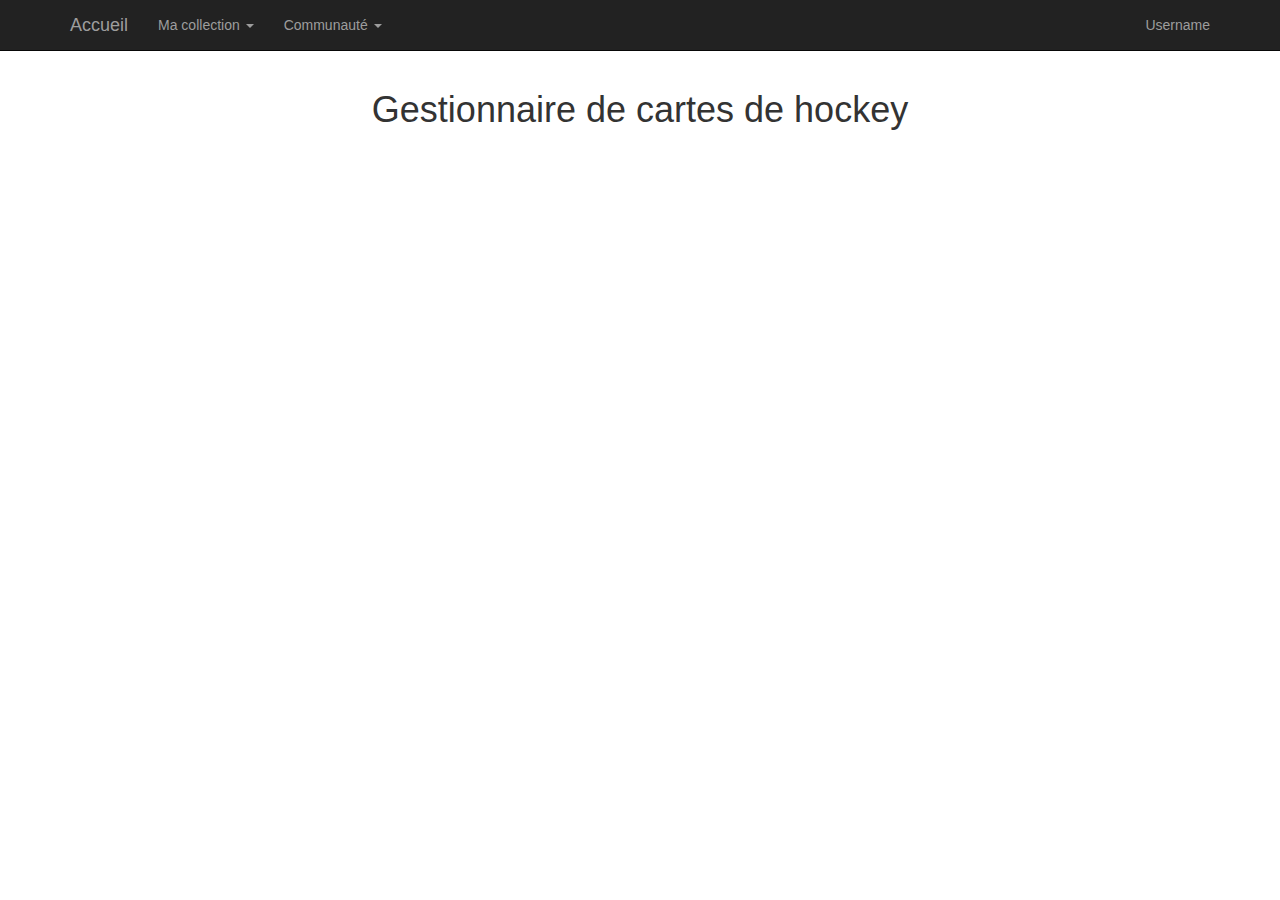
==== index.html @ d7630746 "initial commit" ====
<!DOCTYPE html>
<html lang="en">

<head>

    <meta charset="utf-8">
    <meta http-equiv="X-UA-Compatible" content="IE=edge">
    <meta name="viewport" content="width=device-width, initial-scale=1">
    <meta name="description" content="">
    <meta name="author" content="Équipe 9">

    <title>Gestionnaire de cartes de hockey</title>

    <!-- Bootstrap Core CSS -->
    <link href="css/bootstrap.min.css" rel="stylesheet">

    <!-- Custom CSS -->
    <style>
    body {
        padding-top: 70px;
        /* Required padding for .navbar-fixed-top. Remove if using .navbar-static-top. Change if height of navigation changes. */
    }
    </style>

    <!-- HTML5 Shim and Respond.js IE8 support of HTML5 elements and media queries -->
    <!-- WARNING: Respond.js doesn't work if you view the page via file:// -->
    <!--[if lt IE 9]>
        <script src="https://oss.maxcdn.com/libs/html5shiv/3.7.0/html5shiv.js"></script>
        <script src="https://oss.maxcdn.com/libs/respond.js/1.4.2/respond.min.js"></script>
    <![endif]-->

</head>

<body>

    <!-- Navigation -->
    <nav class="navbar navbar-inverse navbar-fixed-top" role="navigation">

    </nav>
    
    <!-- Page Content -->
    <div class="container">

        <div class="row">
            <div class="col-lg-12 text-center">
                <h1>Gestionnaire de cartes de hockey</h1>
            </div>
        </div>
        <!-- /.row -->

    </div>
    <!-- /.container -->

    <!-- jQuery Version 1.11.1 -->
    <script src="js/jquery.js"></script>

    <!-- Bootstrap Core JavaScript -->
    <script src="js/bootstrap.min.js"></script>
    
    <script src="js/app.js"></script>

</body>

</html>
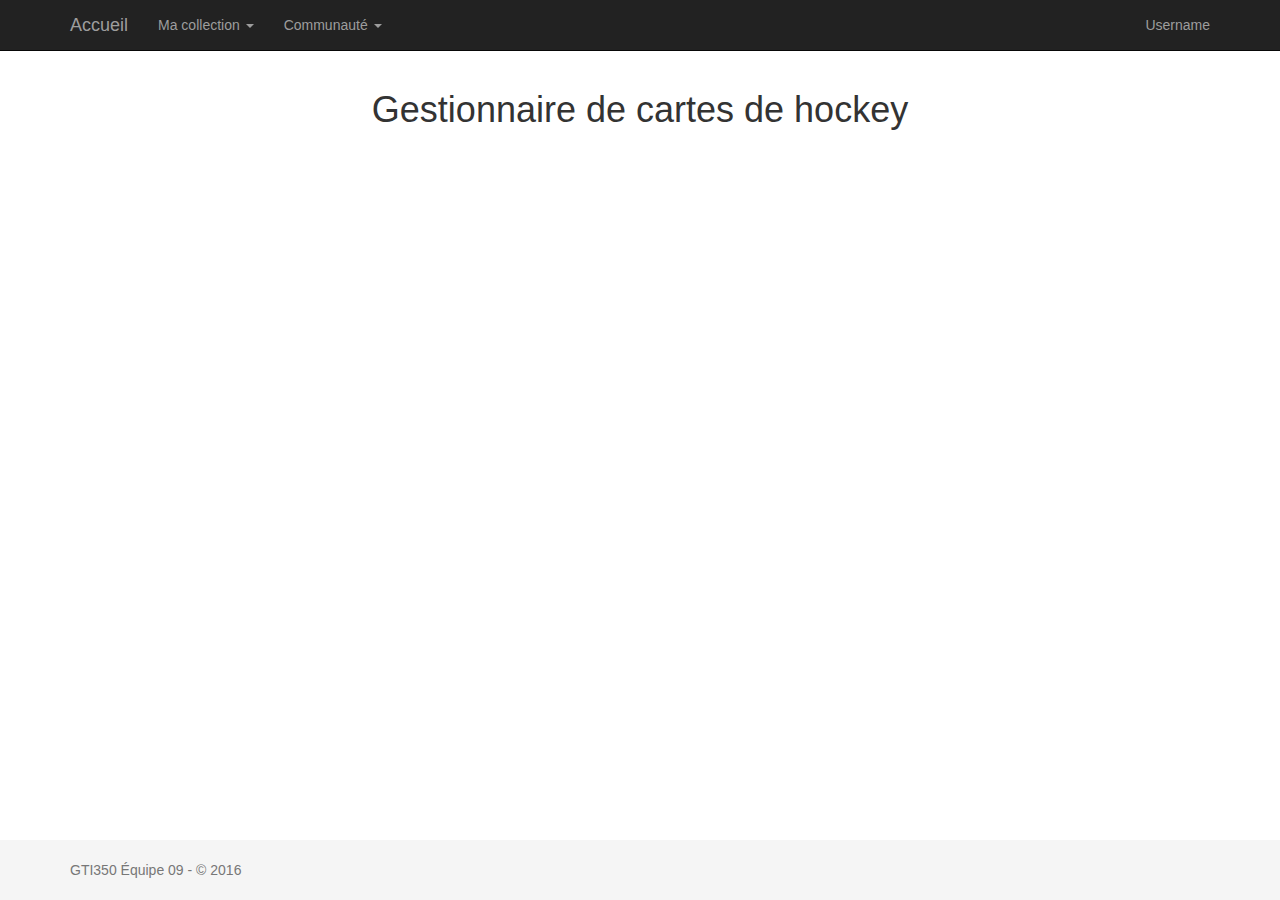
==== commit 629d1051: "Modifs à la page d'ajout" ====
--- a/index.html
+++ b/index.html
@@ -13,13 +13,14 @@
 
     <!-- Bootstrap Core CSS -->
     <link href="css/bootstrap.min.css" rel="stylesheet">
+    <link href="css/app.css" rel="stylesheet">
 
     <!-- Custom CSS -->
     <style>
-    body {
-        padding-top: 70px;
-        /* Required padding for .navbar-fixed-top. Remove if using .navbar-static-top. Change if height of navigation changes. */
-    }
+        body {
+            padding-top: 70px;
+            /* Required padding for .navbar-fixed-top. Remove if using .navbar-static-top. Change if height of navigation changes. */
+        }
     </style>
 
     <!-- HTML5 Shim and Respond.js IE8 support of HTML5 elements and media queries -->
@@ -33,11 +34,8 @@
 
 <body>
 
-    <!-- Navigation -->
-    <nav class="navbar navbar-inverse navbar-fixed-top" role="navigation">
+    <!-- Navigation (insérée par JS) -->
 
-    </nav>
-    
     <!-- Page Content -->
     <div class="container">
 
@@ -56,9 +54,9 @@
 
     <!-- Bootstrap Core JavaScript -->
     <script src="js/bootstrap.min.js"></script>
-    
+
     <script src="js/app.js"></script>
 
 </body>
 
-</html>
+</html>--- a/css/app.css
+++ b/css/app.css
@@ -0,0 +1,15 @@
+.panel-heading .accordion-toggle h4:after {
+    /* symbol for "opening" panels */
+    font-family: 'Glyphicons Halflings';  
+    content: "\e114";    
+    float: right;        
+    color: grey;        
+    overflow: no-display;
+}
+.panel-heading .accordion-toggle.collapsed h4:after {
+    /* symbol for "collapsed" panels */
+    content: "\e080";    
+}
+a.accordion-toggle{
+    text-decoration: none;
+}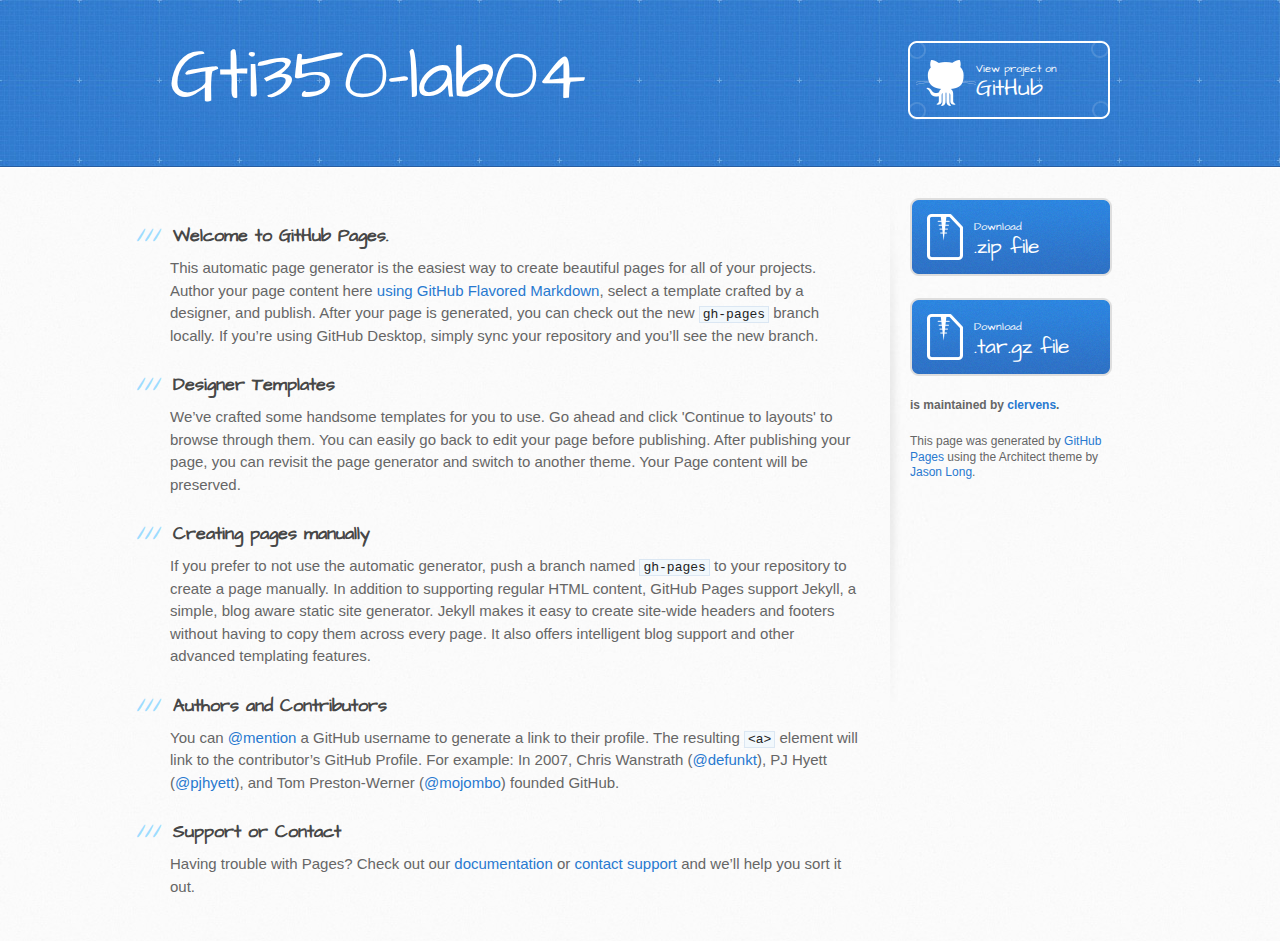
==== commit 4be0364b: "Create gh-pages branch via GitHub" ====
--- a/index.html
+++ b/index.html
@@ -1,62 +1,76 @@
 <!DOCTYPE html>
-<html lang="en">
+<html>
+  <head>
+    <meta charset='utf-8'>
+    <meta http-equiv="X-UA-Compatible" content="chrome=1">
+    <meta name="viewport" content="width=device-width, initial-scale=1, maximum-scale=1">
+    <link href='https://fonts.googleapis.com/css?family=Architects+Daughter' rel='stylesheet' type='text/css'>
+    <link rel="stylesheet" type="text/css" href="stylesheets/stylesheet.css" media="screen">
+    <link rel="stylesheet" type="text/css" href="stylesheets/github-light.css" media="screen">
+    <link rel="stylesheet" type="text/css" href="stylesheets/print.css" media="print">
 
-<head>
-
-    <meta charset="utf-8">
-    <meta http-equiv="X-UA-Compatible" content="IE=edge">
-    <meta name="viewport" content="width=device-width, initial-scale=1">
-    <meta name="description" content="">
-    <meta name="author" content="Équipe 9">
-
-    <title>Gestionnaire de cartes de hockey</title>
-
-    <!-- Bootstrap Core CSS -->
-    <link href="css/bootstrap.min.css" rel="stylesheet">
-    <link href="css/app.css" rel="stylesheet">
-
-    <!-- Custom CSS -->
-    <style>
-        body {
-            padding-top: 70px;
-            /* Required padding for .navbar-fixed-top. Remove if using .navbar-static-top. Change if height of navigation changes. */
-        }
-    </style>
-
-    <!-- HTML5 Shim and Respond.js IE8 support of HTML5 elements and media queries -->
-    <!-- WARNING: Respond.js doesn't work if you view the page via file:// -->
     <!--[if lt IE 9]>
-        <script src="https://oss.maxcdn.com/libs/html5shiv/3.7.0/html5shiv.js"></script>
-        <script src="https://oss.maxcdn.com/libs/respond.js/1.4.2/respond.min.js"></script>
+    <script src="//html5shiv.googlecode.com/svn/trunk/html5.js"></script>
     <![endif]-->
 
-</head>
+    <title>Gti350-lab04 by clervens</title>
+  </head>
 
-<body>
+  <body>
+    <header>
+      <div class="inner">
+        <h1>Gti350-lab04</h1>
+        <h2></h2>
+        <a href="https://github.com/clervens/GTI350-LAB04" class="button"><small>View project on</small> GitHub</a>
+      </div>
+    </header>
 
-    <!-- Navigation (insérée par JS) -->
+    <div id="content-wrapper">
+      <div class="inner clearfix">
+        <section id="main-content">
+          <h3>
+<a id="welcome-to-github-pages" class="anchor" href="#welcome-to-github-pages" aria-hidden="true"><span aria-hidden="true" class="octicon octicon-link"></span></a>Welcome to GitHub Pages.</h3>
 
-    <!-- Page Content -->
-    <div class="container">
+<p>This automatic page generator is the easiest way to create beautiful pages for all of your projects. Author your page content here <a href="https://guides.github.com/features/mastering-markdown/">using GitHub Flavored Markdown</a>, select a template crafted by a designer, and publish. After your page is generated, you can check out the new <code>gh-pages</code> branch locally. If you’re using GitHub Desktop, simply sync your repository and you’ll see the new branch.</p>
 
-        <div class="row">
-            <div class="col-lg-12 text-center">
-                <h1>Gestionnaire de cartes de hockey</h1>
-            </div>
-        </div>
-        <!-- /.row -->
+<h3>
+<a id="designer-templates" class="anchor" href="#designer-templates" aria-hidden="true"><span aria-hidden="true" class="octicon octicon-link"></span></a>Designer Templates</h3>
 
+<p>We’ve crafted some handsome templates for you to use. Go ahead and click 'Continue to layouts' to browse through them. You can easily go back to edit your page before publishing. After publishing your page, you can revisit the page generator and switch to another theme. Your Page content will be preserved.</p>
+
+<h3>
+<a id="creating-pages-manually" class="anchor" href="#creating-pages-manually" aria-hidden="true"><span aria-hidden="true" class="octicon octicon-link"></span></a>Creating pages manually</h3>
+
+<p>If you prefer to not use the automatic generator, push a branch named <code>gh-pages</code> to your repository to create a page manually. In addition to supporting regular HTML content, GitHub Pages support Jekyll, a simple, blog aware static site generator. Jekyll makes it easy to create site-wide headers and footers without having to copy them across every page. It also offers intelligent blog support and other advanced templating features.</p>
+
+<h3>
+<a id="authors-and-contributors" class="anchor" href="#authors-and-contributors" aria-hidden="true"><span aria-hidden="true" class="octicon octicon-link"></span></a>Authors and Contributors</h3>
+
+<p>You can <a href="https://help.github.com/articles/basic-writing-and-formatting-syntax/#mentioning-users-and-teams" class="user-mention">@mention</a> a GitHub username to generate a link to their profile. The resulting <code>&lt;a&gt;</code> element will link to the contributor’s GitHub Profile. For example: In 2007, Chris Wanstrath (<a href="https://github.com/defunkt" class="user-mention">@defunkt</a>), PJ Hyett (<a href="https://github.com/pjhyett" class="user-mention">@pjhyett</a>), and Tom Preston-Werner (<a href="https://github.com/mojombo" class="user-mention">@mojombo</a>) founded GitHub.</p>
+
+<h3>
+<a id="support-or-contact" class="anchor" href="#support-or-contact" aria-hidden="true"><span aria-hidden="true" class="octicon octicon-link"></span></a>Support or Contact</h3>
+
+<p>Having trouble with Pages? Check out our <a href="https://help.github.com/pages">documentation</a> or <a href="https://github.com/contact">contact support</a> and we’ll help you sort it out.</p>
+        </section>
+
+        <aside id="sidebar">
+          <a href="https://github.com/clervens/GTI350-LAB04/zipball/master" class="button">
+            <small>Download</small>
+            .zip file
+          </a>
+          <a href="https://github.com/clervens/GTI350-LAB04/tarball/master" class="button">
+            <small>Download</small>
+            .tar.gz file
+          </a>
+
+          <p class="repo-owner"><a href="https://github.com/clervens/GTI350-LAB04"></a> is maintained by <a href="https://github.com/clervens">clervens</a>.</p>
+
+          <p>This page was generated by <a href="https://pages.github.com">GitHub Pages</a> using the Architect theme by <a href="https://twitter.com/jasonlong">Jason Long</a>.</p>
+        </aside>
+      </div>
     </div>
-    <!-- /.container -->
 
-    <!-- jQuery Version 1.11.1 -->
-    <script src="js/jquery.js"></script>
-
-    <!-- Bootstrap Core JavaScript -->
-    <script src="js/bootstrap.min.js"></script>
-
-    <script src="js/app.js"></script>
-
-</body>
-
-</html>+  
+  </body>
+</html>
--- a/stylesheets/stylesheet.css
+++ b/stylesheets/stylesheet.css
@@ -0,0 +1,881 @@
+/*! normalize.css v3.0.2 | MIT License | git.io/normalize */
+
+/**
+ * 1. Set default font family to sans-serif.
+ * 2. Prevent iOS text size adjust after orientation change, without disabling
+ *    user zoom.
+ */
+
+html {
+  font-family: sans-serif; /* 1 */
+  -webkit-text-size-adjust: 100%; /* 2 */
+  -ms-text-size-adjust: 100%; /* 2 */
+}
+
+/**
+ * Remove default margin.
+ */
+
+body {
+  margin: 0;
+}
+
+/* HTML5 display definitions
+   ========================================================================== */
+
+/**
+ * Correct `block` display not defined for any HTML5 element in IE 8/9.
+ * Correct `block` display not defined for `details` or `summary` in IE 10/11
+ * and Firefox.
+ * Correct `block` display not defined for `main` in IE 11.
+ */
+
+article,
+aside,
+details,
+figcaption,
+figure,
+footer,
+header,
+hgroup,
+main,
+menu,
+nav,
+section,
+summary {
+  display: block;
+}
+
+/**
+ * 1. Correct `inline-block` display not defined in IE 8/9.
+ * 2. Normalize vertical alignment of `progress` in Chrome, Firefox, and Opera.
+ */
+
+audio,
+canvas,
+progress,
+video {
+  display: inline-block; /* 1 */
+  vertical-align: baseline; /* 2 */
+}
+
+/**
+ * Prevent modern browsers from displaying `audio` without controls.
+ * Remove excess height in iOS 5 devices.
+ */
+
+audio:not([controls]) {
+  display: none;
+  height: 0;
+}
+
+/**
+ * Address `[hidden]` styling not present in IE 8/9/10.
+ * Hide the `template` element in IE 8/9/11, Safari, and Firefox < 22.
+ */
+
+[hidden],
+template {
+  display: none;
+}
+
+/* Links
+   ========================================================================== */
+
+/**
+ * Remove the gray background color from active links in IE 10.
+ */
+
+a {
+  background-color: transparent;
+}
+
+/**
+ * Improve readability when focused and also mouse hovered in all browsers.
+ */
+
+a:active,
+a:hover {
+  outline: 0;
+}
+
+/* Text-level semantics
+   ========================================================================== */
+
+/**
+ * Address styling not present in IE 8/9/10/11, Safari, and Chrome.
+ */
+
+abbr[title] {
+  border-bottom: 1px dotted;
+}
+
+/**
+ * Address style set to `bolder` in Firefox 4+, Safari, and Chrome.
+ */
+
+b,
+strong {
+  font-weight: bold;
+}
+
+/**
+ * Address styling not present in Safari and Chrome.
+ */
+
+dfn {
+  font-style: italic;
+}
+
+/**
+ * Address variable `h1` font-size and margin within `section` and `article`
+ * contexts in Firefox 4+, Safari, and Chrome.
+ */
+
+h1 {
+  margin: 0.67em 0;
+  font-size: 2em;
+}
+
+/**
+ * Address styling not present in IE 8/9.
+ */
+
+mark {
+  color: #000;
+  background: #ff0;
+}
+
+/**
+ * Address inconsistent and variable font size in all browsers.
+ */
+
+small {
+  font-size: 80%;
+}
+
+/**
+ * Prevent `sub` and `sup` affecting `line-height` in all browsers.
+ */
+
+sub,
+sup {
+  position: relative;
+  font-size: 75%;
+  line-height: 0;
+  vertical-align: baseline;
+}
+
+sup {
+  top: -0.5em;
+}
+
+sub {
+  bottom: -0.25em;
+}
+
+/* Embedded content
+   ========================================================================== */
+
+/**
+ * Remove border when inside `a` element in IE 8/9/10.
+ */
+
+img {
+  border: 0;
+}
+
+/**
+ * Correct overflow not hidden in IE 9/10/11.
+ */
+
+svg:not(:root) {
+  overflow: hidden;
+}
+
+/* Grouping content
+   ========================================================================== */
+
+/**
+ * Address margin not present in IE 8/9 and Safari.
+ */
+
+figure {
+  margin: 1em 40px;
+}
+
+/**
+ * Address differences between Firefox and other browsers.
+ */
+
+hr {
+  height: 0;
+  -moz-box-sizing: content-box;
+  box-sizing: content-box;
+}
+
+/**
+ * Contain overflow in all browsers.
+ */
+
+pre {
+  overflow: auto;
+}
+
+/**
+ * Address odd `em`-unit font size rendering in all browsers.
+ */
+
+code,
+kbd,
+pre,
+samp {
+  font-family: monospace, monospace;
+  font-size: 1em;
+}
+
+/* Forms
+   ========================================================================== */
+
+/**
+ * Known limitation: by default, Chrome and Safari on OS X allow very limited
+ * styling of `select`, unless a `border` property is set.
+ */
+
+/**
+ * 1. Correct color not being inherited.
+ *    Known issue: affects color of disabled elements.
+ * 2. Correct font properties not being inherited.
+ * 3. Address margins set differently in Firefox 4+, Safari, and Chrome.
+ */
+
+button,
+input,
+optgroup,
+select,
+textarea {
+  margin: 0; /* 3 */
+  font: inherit; /* 2 */
+  color: inherit; /* 1 */
+}
+
+/**
+ * Address `overflow` set to `hidden` in IE 8/9/10/11.
+ */
+
+button {
+  overflow: visible;
+}
+
+/**
+ * Address inconsistent `text-transform` inheritance for `button` and `select`.
+ * All other form control elements do not inherit `text-transform` values.
+ * Correct `button` style inheritance in Firefox, IE 8/9/10/11, and Opera.
+ * Correct `select` style inheritance in Firefox.
+ */
+
+button,
+select {
+  text-transform: none;
+}
+
+/**
+ * 1. Avoid the WebKit bug in Android 4.0.* where (2) destroys native `audio`
+ *    and `video` controls.
+ * 2. Correct inability to style clickable `input` types in iOS.
+ * 3. Improve usability and consistency of cursor style between image-type
+ *    `input` and others.
+ */
+
+button,
+html input[type="button"], /* 1 */
+input[type="reset"],
+input[type="submit"] {
+  -webkit-appearance: button; /* 2 */
+  cursor: pointer; /* 3 */
+}
+
+/**
+ * Re-set default cursor for disabled elements.
+ */
+
+button[disabled],
+html input[disabled] {
+  cursor: default;
+}
+
+/**
+ * Remove inner padding and border in Firefox 4+.
+ */
+
+button::-moz-focus-inner,
+input::-moz-focus-inner {
+  padding: 0;
+  border: 0;
+}
+
+/**
+ * Address Firefox 4+ setting `line-height` on `input` using `!important` in
+ * the UA stylesheet.
+ */
+
+input {
+  line-height: normal;
+}
+
+/**
+ * It's recommended that you don't attempt to style these elements.
+ * Firefox's implementation doesn't respect box-sizing, padding, or width.
+ *
+ * 1. Address box sizing set to `content-box` in IE 8/9/10.
+ * 2. Remove excess padding in IE 8/9/10.
+ */
+
+input[type="checkbox"],
+input[type="radio"] {
+  box-sizing: border-box; /* 1 */
+  padding: 0; /* 2 */
+}
+
+/**
+ * Fix the cursor style for Chrome's increment/decrement buttons. For certain
+ * `font-size` values of the `input`, it causes the cursor style of the
+ * decrement button to change from `default` to `text`.
+ */
+
+input[type="number"]::-webkit-inner-spin-button,
+input[type="number"]::-webkit-outer-spin-button {
+  height: auto;
+}
+
+/**
+ * 1. Address `appearance` set to `searchfield` in Safari and Chrome.
+ * 2. Address `box-sizing` set to `border-box` in Safari and Chrome
+ *    (include `-moz` to future-proof).
+ */
+
+input[type="search"] {
+  -webkit-box-sizing: content-box; /* 2 */
+  -moz-box-sizing: content-box;
+  box-sizing: content-box;
+  -webkit-appearance: textfield; /* 1 */
+}
+
+/**
+ * Remove inner padding and search cancel button in Safari and Chrome on OS X.
+ * Safari (but not Chrome) clips the cancel button when the search input has
+ * padding (and `textfield` appearance).
+ */
+
+input[type="search"]::-webkit-search-cancel-button,
+input[type="search"]::-webkit-search-decoration {
+  -webkit-appearance: none;
+}
+
+/**
+ * Define consistent border, margin, and padding.
+ */
+
+fieldset {
+  padding: 0.35em 0.625em 0.75em;
+  margin: 0 2px;
+  border: 1px solid #c0c0c0;
+}
+
+/**
+ * 1. Correct `color` not being inherited in IE 8/9/10/11.
+ * 2. Remove padding so people aren't caught out if they zero out fieldsets.
+ */
+
+legend {
+  padding: 0; /* 2 */
+  border: 0; /* 1 */
+}
+
+/**
+ * Remove default vertical scrollbar in IE 8/9/10/11.
+ */
+
+textarea {
+  overflow: auto;
+}
+
+/**
+ * Don't inherit the `font-weight` (applied by a rule above).
+ * NOTE: the default cannot safely be changed in Chrome and Safari on OS X.
+ */
+
+optgroup {
+  font-weight: bold;
+}
+
+/* Tables
+   ========================================================================== */
+
+/**
+ * Remove most spacing between table cells.
+ */
+
+table {
+  border-spacing: 0;
+  border-collapse: collapse;
+}
+
+td,
+th {
+  padding: 0;
+}
+
+/* LAYOUT STYLES */
+body {
+  font-family: 'Helvetica Neue', Helvetica, Arial, serif;
+  font-size: 15px;
+  font-weight: 400;
+  line-height: 1.5;
+  color: #666;
+  background: #fafafa url(../images/body-bg.jpg) 0 0 repeat;
+}
+
+p {
+  margin-top: 0;
+}
+
+a {
+  color: #2879d0;
+}
+a:hover {
+  color: #2268b2;
+}
+
+header {
+  padding-top: 40px;
+  padding-bottom: 40px;
+  font-family: 'Architects Daughter', 'Helvetica Neue', Helvetica, Arial, serif;
+  background: #2e7bcf url(../images/header-bg.jpg) 0 0 repeat-x;
+  border-bottom: solid 1px #275da1;
+}
+
+header h1 {
+  width: 540px;
+  margin-top: 0;
+  margin-bottom: 0.2em;
+  font-size: 72px;
+  font-weight: normal;
+  line-height: 1;
+  color: #fff;
+  letter-spacing: -1px;
+}
+
+header h2 {
+  width: 540px;
+  margin-top: 0;
+  margin-bottom: 0;
+  font-size: 26px;
+  font-weight: normal;
+  line-height: 1.3;
+  color: #9ddcff;
+  letter-spacing: 0;
+}
+
+.inner {
+  position: relative;
+  width: 940px;
+  margin: 0 auto;
+}
+
+#content-wrapper {
+  padding-top: 30px;
+  border-top: solid 1px #fff;
+}
+
+#main-content {
+  float: left;
+  width: 690px;
+}
+
+#main-content img {
+  max-width: 100%;
+}
+
+aside#sidebar {
+  float: right;
+  width: 200px;
+  min-height: 504px;
+  padding-left: 20px;
+  font-size: 12px;
+  line-height: 1.3;
+  background: transparent url(../images/sidebar-bg.jpg) 0 0 no-repeat;
+}
+
+aside#sidebar p.repo-owner,
+aside#sidebar p.repo-owner a {
+  font-weight: bold;
+}
+
+#downloads {
+  margin-bottom: 40px;
+}
+
+a.button {
+  width: 134px;
+  height: 58px;
+  padding-top: 22px;
+  padding-left: 68px;
+  font-family: 'Architects Daughter', 'Helvetica Neue', Helvetica, Arial, serif;
+  font-size: 23px;
+  line-height: 1.2;
+  color: #fff;
+}
+a.button small {
+  display: block;
+  font-size: 11px;
+}
+header a.button {
+  position: absolute;
+  top: 0;
+  right: 0;
+  background: transparent url(../images/github-button.png) 0 0 no-repeat;
+}
+aside a.button {
+  display: block;
+  width: 138px;
+  padding-left: 64px;
+  margin-bottom: 20px;
+  font-size: 21px;
+  background: transparent url(../images/download-button.png) 0 0 no-repeat;
+}
+
+code, pre {
+  margin-bottom: 30px;
+  font-family: Monaco, "Bitstream Vera Sans Mono", "Lucida Console", Terminal, monospace;
+  font-size: 13px;
+  color: #222;
+}
+
+code {
+  padding: 0 3px;
+  background-color: #f2f8fc;
+  border: solid 1px #dbe7f3;
+}
+
+pre {
+  padding: 20px;
+  overflow: auto;
+  text-shadow: none;
+  background: #fff;
+  border: solid 1px #f2f2f2;
+}
+pre code {
+  padding: 0;
+  color: #2879d0;
+  background-color: #fff;
+  border: none;
+}
+
+ul, ol, dl {
+  margin-bottom: 20px;
+}
+
+
+/* COMMON STYLES */
+
+hr {
+  height: 0;
+  margin-top: 1em;
+  margin-bottom: 1em;
+  border: 0;
+  border-top: solid 1px #ddd;
+}
+
+table {
+  width: 100%;
+  border: 1px solid #ebebeb;
+}
+
+th {
+  font-weight: 500;
+}
+
+td {
+  font-weight: 300;
+  text-align: center;
+  border: 1px solid #ebebeb;
+}
+
+form {
+  padding: 20px;
+  background: #f2f2f2;
+
+}
+
+
+/* GENERAL ELEMENT TYPE STYLES */
+
+#main-content h1 {
+  margin-top: 0;
+  margin-bottom: 0;
+  font-family: 'Architects Daughter', 'Helvetica Neue', Helvetica, Arial, serif;
+  font-size: 2.8em;
+  font-weight: normal;
+  color: #474747;
+  text-indent: 6px;
+  letter-spacing: -1px;
+}
+
+#main-content h1:before {
+  padding-right: 0.3em;
+  margin-left: -0.9em;
+  color: #9ddcff;
+  content: "/";
+}
+
+#main-content h2 {
+  margin-bottom: 8px;
+  font-family: 'Architects Daughter', 'Helvetica Neue', Helvetica, Arial, serif;
+  font-size: 22px;
+  font-weight: bold;
+  color: #474747;
+  text-indent: 4px;
+}
+#main-content h2:before {
+  padding-right: 0.3em;
+  margin-left: -1.5em;
+  content: "//";
+  color: #9ddcff;
+}
+
+#main-content h3 {
+  margin-top: 24px;
+  margin-bottom: 8px;
+  font-family: 'Architects Daughter', 'Helvetica Neue', Helvetica, Arial, serif;
+  font-size: 18px;
+  font-weight: bold;
+  color: #474747;
+  text-indent: 3px;
+}
+
+#main-content h3:before {
+  padding-right: 0.3em;
+  margin-left: -2em;
+  content: "///";
+  color: #9ddcff;
+}
+
+#main-content h4 {
+  margin-bottom: 8px;
+  font-family: 'Architects Daughter', 'Helvetica Neue', Helvetica, Arial, serif;
+  font-size: 15px;
+  font-weight: bold;
+  color: #474747;
+  text-indent: 3px;
+}
+
+h4:before {
+  padding-right: 0.3em;
+  margin-left: -2.8em;
+  content: "////";
+  color: #9ddcff;
+}
+
+#main-content h5 {
+  margin-bottom: 8px;
+  font-family: 'Architects Daughter', 'Helvetica Neue', Helvetica, Arial, serif;
+  font-size: 14px;
+  color: #474747;
+  text-indent: 3px;
+}
+h5:before {
+  padding-right: 0.3em;
+  margin-left: -3.2em;
+  content: "/////";
+  color: #9ddcff;
+}
+
+#main-content h6 {
+  margin-bottom: 8px;
+  font-family: 'Architects Daughter', 'Helvetica Neue', Helvetica, Arial, serif;
+  font-size: .8em;
+  color: #474747;
+  text-indent: 3px;
+}
+h6:before {
+  padding-right: 0.3em;
+  margin-left: -3.7em;
+  content: "//////";
+  color: #9ddcff;
+}
+
+p {
+  margin-bottom: 20px;
+}
+
+a {
+  text-decoration: none;
+}
+
+p a {
+  font-weight: 400;
+}
+
+blockquote {
+  padding: 0 0 0 30px;
+  margin-bottom: 20px;
+  font-size: 1.6em;
+  border-left: 10px solid #e9e9e9;
+}
+
+ul {
+  list-style-position: inside;
+  list-style: disc;
+  padding-left: 20px;
+}
+
+ol {
+  list-style-position: inside;
+  list-style: decimal;
+  padding-left: 3px;
+}
+
+dl dd {
+  font-style: italic;
+  font-weight: 100;
+}
+
+footer {
+  padding-top: 20px;
+  padding-bottom: 30px;
+  margin-top: 40px;
+  font-size: 13px;
+  color: #aaa;
+  background: transparent url('../images/hr.png') 0 0 no-repeat;
+}
+
+footer a {
+  color: #666;
+}
+footer a:hover {
+  color: #444;
+}
+
+/* MISC */
+.clearfix:after {
+  display: block;
+  height: 0;
+  clear: both;
+  visibility: hidden;
+  content: '.';
+}
+
+.clearfix {display: inline-block;}
+* html .clearfix {height: 1%;}
+.clearfix {display: block;}
+
+/* #Media Queries
+================================================== */
+
+/* Smaller than standard 960 (devices and browsers) */
+@media only screen and (max-width: 959px) { }
+
+/* Tablet Portrait size to standard 960 (devices and browsers) */
+@media only screen and (min-width: 768px) and (max-width: 959px) {
+  .inner {
+    width: 740px;
+  }
+  header h1, header h2 {
+    width: 340px;
+  }
+  header h1 {
+    font-size: 60px;
+  }
+  header h2 {
+    font-size: 30px;
+  }
+  #main-content {
+    width: 490px;
+  }
+  #main-content h1:before,
+  #main-content h2:before,
+  #main-content h3:before,
+  #main-content h4:before,
+  #main-content h5:before,
+  #main-content h6:before {
+    padding-right: 0;
+    margin-left: 0;
+    content: none;
+  }
+}
+
+/* All Mobile Sizes (devices and browser) */
+@media only screen and (max-width: 767px) {
+  .inner {
+    width: 93%;
+  }
+  header {
+    padding: 20px 0;
+  }
+  header .inner {
+    position: relative;
+  }
+  header h1, header h2 {
+    width: 100%;
+  }
+  header h1 {
+    font-size: 48px;
+  }
+  header h2 {
+    font-size: 24px;
+  }
+  header a.button {
+    position: relative;
+    display: inline-block;
+    width: auto;
+    height: auto;
+    padding: 5px 10px;
+    margin-top: 15px;
+    font-size: 13px;
+    line-height: 1;
+    color: #2879d0;
+    text-align: center;
+    background-color: #9ddcff;
+    background-image: none;
+    border-radius: 5px;
+    -moz-border-radius: 5px;
+    -webkit-border-radius: 5px;
+  }
+  header a.button small {
+    display: inline;
+    font-size: 13px;
+  }
+  #main-content,
+  aside#sidebar {
+    float: none;
+    width: 100% ! important;
+  }
+  aside#sidebar {
+    min-height: 0;
+    padding: 20px 0;
+    margin-top: 20px;
+    background-image: none;
+    border-top: solid 1px #ddd;
+  }
+  aside#sidebar a.button {
+    display: none;
+  }
+  #main-content h1:before,
+  #main-content h2:before,
+  #main-content h3:before,
+  #main-content h4:before,
+  #main-content h5:before,
+  #main-content h6:before {
+    padding-right: 0;
+    margin-left: 0;
+    content: none;
+  }
+}
+
+/* Mobile Landscape Size to Tablet Portrait (devices and browsers) */
+@media only screen and (min-width: 480px) and (max-width: 767px) { }
+
+/* Mobile Portrait Size to Mobile Landscape Size (devices and browsers) */
+@media only screen and (max-width: 479px) { }
+
--- a/stylesheets/github-light.css
+++ b/stylesheets/github-light.css
@@ -0,0 +1,116 @@
+/*
+   Copyright 2014 GitHub Inc.
+
+   Licensed under the Apache License, Version 2.0 (the "License");
+   you may not use this file except in compliance with the License.
+   You may obtain a copy of the License at
+
+       http://www.apache.org/licenses/LICENSE-2.0
+
+   Unless required by applicable law or agreed to in writing, software
+   distributed under the License is distributed on an "AS IS" BASIS,
+   WITHOUT WARRANTIES OR CONDITIONS OF ANY KIND, either express or implied.
+   See the License for the specific language governing permissions and
+   limitations under the License.
+
+*/
+
+.pl-c /* comment */ {
+  color: #969896;
+}
+
+.pl-c1      /* constant, markup.raw, meta.diff.header, meta.module-reference, meta.property-name, support, support.constant, support.variable, variable.other.constant */,
+.pl-s .pl-v /* string variable */ {
+  color: #0086b3;
+}
+
+.pl-e  /* entity */,
+.pl-en /* entity.name */ {
+  color: #795da3;
+}
+
+.pl-s .pl-s1 /* string source */,
+.pl-smi      /* storage.modifier.import, storage.modifier.package, storage.type.java, variable.other, variable.parameter.function */ {
+  color: #333;
+}
+
+.pl-ent /* entity.name.tag */ {
+  color: #63a35c;
+}
+
+.pl-k /* keyword, storage, storage.type */ {
+  color: #a71d5d;
+}
+
+.pl-pds              /* punctuation.definition.string, string.regexp.character-class */,
+.pl-s                /* string */,
+.pl-s .pl-pse .pl-s1 /* string punctuation.section.embedded source */,
+.pl-sr               /* string.regexp */,
+.pl-sr .pl-cce       /* string.regexp constant.character.escape */,
+.pl-sr .pl-sra       /* string.regexp string.regexp.arbitrary-repitition */,
+.pl-sr .pl-sre       /* string.regexp source.ruby.embedded */ {
+  color: #183691;
+}
+
+.pl-v /* variable */ {
+  color: #ed6a43;
+}
+
+.pl-id /* invalid.deprecated */ {
+  color: #b52a1d;
+}
+
+.pl-ii /* invalid.illegal */ {
+  background-color: #b52a1d;
+  color: #f8f8f8;
+}
+
+.pl-sr .pl-cce /* string.regexp constant.character.escape */ {
+  color: #63a35c;
+  font-weight: bold;
+}
+
+.pl-ml /* markup.list */ {
+  color: #693a17;
+}
+
+.pl-mh        /* markup.heading */,
+.pl-mh .pl-en /* markup.heading entity.name */,
+.pl-ms        /* meta.separator */ {
+  color: #1d3e81;
+  font-weight: bold;
+}
+
+.pl-mq /* markup.quote */ {
+  color: #008080;
+}
+
+.pl-mi /* markup.italic */ {
+  color: #333;
+  font-style: italic;
+}
+
+.pl-mb /* markup.bold */ {
+  color: #333;
+  font-weight: bold;
+}
+
+.pl-md /* markup.deleted, meta.diff.header.from-file */ {
+  background-color: #ffecec;
+  color: #bd2c00;
+}
+
+.pl-mi1 /* markup.inserted, meta.diff.header.to-file */ {
+  background-color: #eaffea;
+  color: #55a532;
+}
+
+.pl-mdr /* meta.diff.range */ {
+  color: #795da3;
+  font-weight: bold;
+}
+
+.pl-mo /* meta.output */ {
+  color: #1d3e81;
+}
+
--- a/stylesheets/print.css
+++ b/stylesheets/print.css
@@ -0,0 +1,228 @@
+html, body, div, span, applet, object, iframe,
+h1, h2, h3, h4, h5, h6, p, blockquote, pre,
+a, abbr, acronym, address, big, cite, code,
+del, dfn, em, img, ins, kbd, q, s, samp,
+small, strike, strong, sub, sup, tt, var,
+b, u, i, center,
+dl, dt, dd, ol, ul, li,
+fieldset, form, label, legend,
+table, caption, tbody, tfoot, thead, tr, th, td,
+article, aside, canvas, details, embed,
+figure, figcaption, footer, header, hgroup,
+menu, nav, output, ruby, section, summary,
+time, mark, audio, video {
+  padding: 0;
+  margin: 0;
+  font: inherit;
+  font-size: 100%;
+  vertical-align: baseline;
+  border: 0;
+}
+/* HTML5 display-role reset for older browsers */
+article, aside, details, figcaption, figure,
+footer, header, hgroup, menu, nav, section {
+  display: block;
+}
+body {
+  line-height: 1;
+}
+ol, ul {
+  list-style: none;
+}
+blockquote, q {
+  quotes: none;
+}
+blockquote:before, blockquote:after,
+q:before, q:after {
+  content: '';
+  content: none;
+}
+table {
+  border-spacing: 0;
+  border-collapse: collapse;
+}
+body {
+  font-family: 'Helvetica Neue', Helvetica, Arial, serif;
+  font-size: 13px;
+  line-height: 1.5;
+  color: #000;
+}
+
+a {
+  font-weight: bold;
+  color: #d5000d;
+}
+
+header {
+  padding-top: 35px;
+  padding-bottom: 10px;
+}
+
+header h1 {
+  font-size: 48px;
+  font-weight: bold;
+  line-height: 1.2;
+  color: #303030;
+  letter-spacing: -1px;
+}
+
+header h2 {
+  font-size: 24px;
+  font-weight: normal;
+  line-height: 1.3;
+  color: #aaa;
+  letter-spacing: -1px;
+}
+#downloads {
+  display: none;
+}
+#main_content {
+  padding-top: 20px;
+}
+
+code, pre {
+  margin-bottom: 30px;
+  font-family: Monaco, "Bitstream Vera Sans Mono", "Lucida Console", Terminal;
+  font-size: 12px;
+  color: #222;
+}
+
+code {
+  padding: 0 3px;
+}
+
+pre {
+  padding: 20px;
+  overflow: auto;
+  border: solid 1px #ddd;
+}
+pre code {
+  padding: 0;
+}
+
+ul, ol, dl {
+  margin-bottom: 20px;
+}
+
+
+/* COMMON STYLES */
+
+table {
+  width: 100%;
+  border: 1px solid #ebebeb;
+}
+
+th {
+  font-weight: 500;
+}
+
+td {
+  font-weight: 300;
+  text-align: center;
+  border: 1px solid #ebebeb;
+}
+
+form {
+  padding: 20px;
+  background: #f2f2f2;
+
+}
+
+
+/* GENERAL ELEMENT TYPE STYLES */
+
+h1 {
+  font-size: 2.8em;
+}
+
+h2 {
+  margin-bottom: 8px;
+  font-size: 22px;
+  font-weight: bold;
+  color: #303030;
+}
+
+h3 {
+  margin-bottom: 8px;
+  font-size: 18px;
+  font-weight: bold;
+  color: #d5000d;
+}
+
+h4 {
+  font-size: 16px;
+  font-weight: bold;
+  color: #303030;
+}
+
+h5 {
+  font-size: 1em;
+  color: #303030;
+}
+
+h6 {
+  font-size: .8em;
+  color: #303030;
+}
+
+p {
+  margin-bottom: 20px;
+  font-weight: 300;
+}
+
+a {
+  text-decoration: none;
+}
+
+p a {
+  font-weight: 400;
+}
+
+blockquote {
+  padding: 0 0 0 30px;
+  margin-bottom: 20px;
+  font-size: 1.6em;
+  border-left: 10px solid #e9e9e9;
+}
+
+ul li {
+  padding-left: 20px;
+  list-style-position: inside;
+  list-style: disc;
+}
+
+ol li {
+  padding-left: 3px;
+  list-style-position: inside;
+  list-style: decimal;
+}
+
+dl dd {
+  font-style: italic;
+  font-weight: 100;
+}
+
+footer {
+  padding-top: 20px;
+  padding-bottom: 30px;
+  margin-top: 40px;
+  font-size: 13px;
+  color: #aaa;
+}
+
+footer a {
+  color: #666;
+}
+
+/* MISC */
+.clearfix:after {
+  display: block;
+  height: 0;
+  clear: both;
+  visibility: hidden;
+  content: '.';
+}
+
+.clearfix {display: inline-block;}
+* html .clearfix {height: 1%;}
+.clearfix {display: block;}
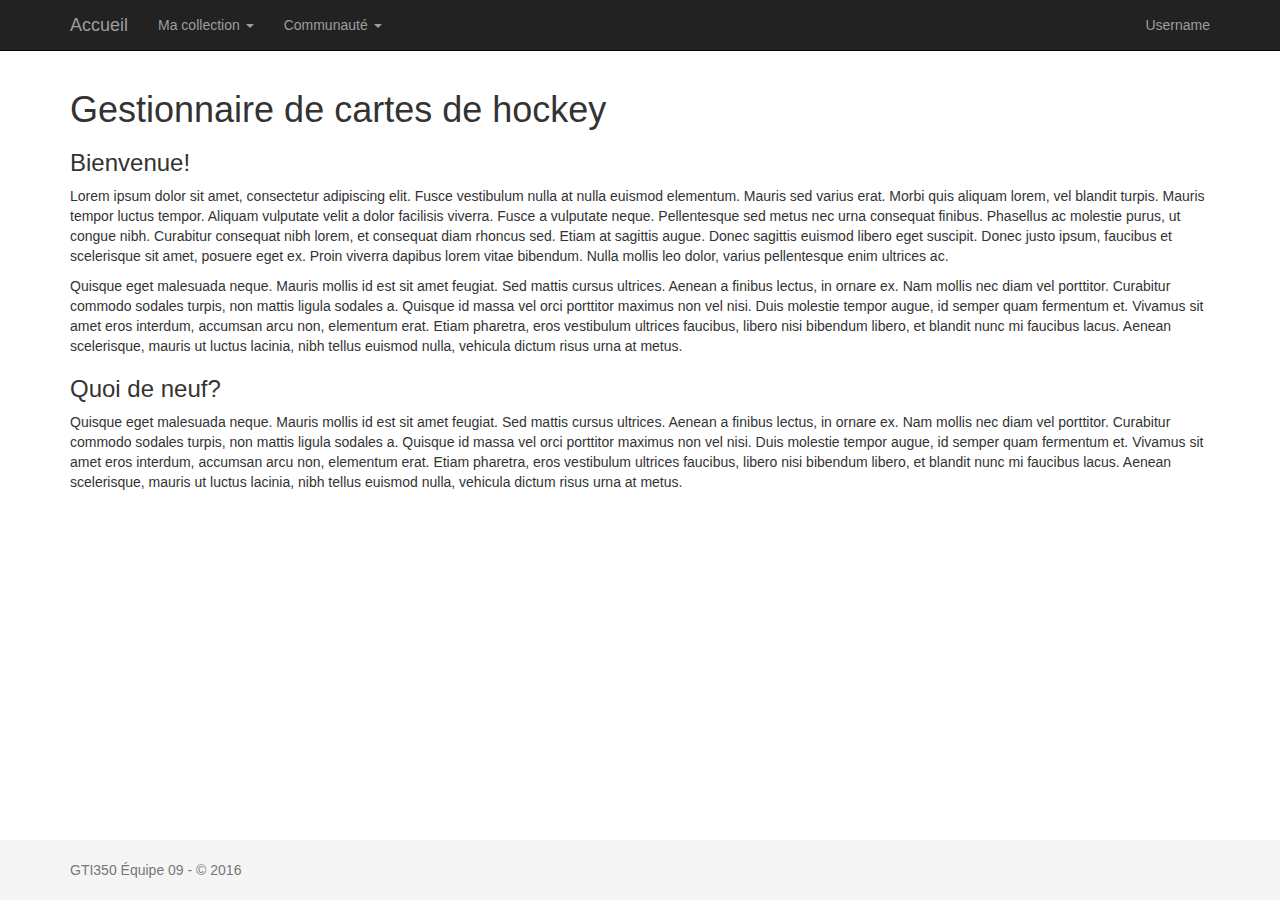
==== commit 465d70e9: "Ajout d'autocomplete et modal pour Image/Commentaires dans ajout-cartes" ====
--- a/index.html
+++ b/index.html
@@ -1,76 +1,72 @@
 <!DOCTYPE html>
-<html>
-  <head>
-    <meta charset='utf-8'>
-    <meta http-equiv="X-UA-Compatible" content="chrome=1">
-    <meta name="viewport" content="width=device-width, initial-scale=1, maximum-scale=1">
-    <link href='https://fonts.googleapis.com/css?family=Architects+Daughter' rel='stylesheet' type='text/css'>
-    <link rel="stylesheet" type="text/css" href="stylesheets/stylesheet.css" media="screen">
-    <link rel="stylesheet" type="text/css" href="stylesheets/github-light.css" media="screen">
-    <link rel="stylesheet" type="text/css" href="stylesheets/print.css" media="print">
+<html lang="en">
 
+<head>
+
+    <meta charset="utf-8">
+    <meta http-equiv="X-UA-Compatible" content="IE=edge">
+    <meta name="viewport" content="width=device-width, initial-scale=1">
+    <meta name="description" content="">
+    <meta name="author" content="Équipe 9">
+
+    <title>Gestionnaire de cartes de hockey</title>
+
+    <!-- Bootstrap Core CSS -->
+    <link href="css/bootstrap.min.css" rel="stylesheet">
+    <link href="css/app.css" rel="stylesheet">
+
+    <!-- Custom CSS -->
+    <style>
+        body {
+            padding-top: 70px;
+            /* Required padding for .navbar-fixed-top. Remove if using .navbar-static-top. Change if height of navigation changes. */
+        }
+    </style>
+
+    <!-- HTML5 Shim and Respond.js IE8 support of HTML5 elements and media queries -->
+    <!-- WARNING: Respond.js doesn't work if you view the page via file:// -->
     <!--[if lt IE 9]>
-    <script src="//html5shiv.googlecode.com/svn/trunk/html5.js"></script>
+        <script src="https://oss.maxcdn.com/libs/html5shiv/3.7.0/html5shiv.js"></script>
+        <script src="https://oss.maxcdn.com/libs/respond.js/1.4.2/respond.min.js"></script>
     <![endif]-->
 
-    <title>Gti350-lab04 by clervens</title>
-  </head>
+</head>
 
-  <body>
-    <header>
-      <div class="inner">
-        <h1>Gti350-lab04</h1>
-        <h2></h2>
-        <a href="https://github.com/clervens/GTI350-LAB04" class="button"><small>View project on</small> GitHub</a>
-      </div>
-    </header>
+<body>
 
-    <div id="content-wrapper">
-      <div class="inner clearfix">
-        <section id="main-content">
-          <h3>
-<a id="welcome-to-github-pages" class="anchor" href="#welcome-to-github-pages" aria-hidden="true"><span aria-hidden="true" class="octicon octicon-link"></span></a>Welcome to GitHub Pages.</h3>
+    <!-- Navigation (insérée par JS) -->
 
-<p>This automatic page generator is the easiest way to create beautiful pages for all of your projects. Author your page content here <a href="https://guides.github.com/features/mastering-markdown/">using GitHub Flavored Markdown</a>, select a template crafted by a designer, and publish. After your page is generated, you can check out the new <code>gh-pages</code> branch locally. If you’re using GitHub Desktop, simply sync your repository and you’ll see the new branch.</p>
+    <!-- Page Content -->
+    <div class="container">
 
-<h3>
-<a id="designer-templates" class="anchor" href="#designer-templates" aria-hidden="true"><span aria-hidden="true" class="octicon octicon-link"></span></a>Designer Templates</h3>
+        <div class="row">
+            <div class="col-md-12">
+                <h1>Gestionnaire de cartes de hockey</h1>
+                <h3>Bienvenue!</h3>
+                <p>
+                    Lorem ipsum dolor sit amet, consectetur adipiscing elit. Fusce vestibulum nulla at nulla euismod elementum. Mauris sed varius erat. Morbi quis      aliquam lorem, vel blandit turpis. Mauris tempor luctus tempor. Aliquam vulputate velit a dolor facilisis viverra. Fusce a vulputate neque. Pellentesque sed metus nec urna consequat finibus. Phasellus ac molestie purus, ut congue nibh. Curabitur consequat nibh lorem, et consequat diam rhoncus sed. Etiam at sagittis augue. Donec sagittis euismod libero eget suscipit. Donec justo ipsum, faucibus et scelerisque sit amet, posuere eget ex. Proin viverra dapibus lorem vitae bibendum. Nulla mollis leo dolor, varius pellentesque enim ultrices ac.
+<p></p>
+Quisque eget malesuada neque. Mauris mollis id est sit amet feugiat. Sed mattis cursus ultrices. Aenean a finibus lectus, in ornare ex. Nam mollis nec diam vel porttitor. Curabitur commodo sodales turpis, non mattis ligula sodales a. Quisque id massa vel orci porttitor maximus non vel nisi. Duis molestie tempor augue, id semper quam fermentum et. Vivamus sit amet eros interdum, accumsan arcu non, elementum erat. Etiam pharetra, eros vestibulum ultrices faucibus, libero nisi bibendum libero, et blandit nunc mi faucibus lacus. Aenean scelerisque, mauris ut luctus lacinia, nibh tellus euismod nulla, vehicula dictum risus urna at metus.
+                </p>
+            <h3>Quoi de neuf?</h3>
+            </p>
+Quisque eget malesuada neque. Mauris mollis id est sit amet feugiat. Sed mattis cursus ultrices. Aenean a finibus lectus, in ornare ex. Nam mollis nec diam vel porttitor. Curabitur commodo sodales turpis, non mattis ligula sodales a. Quisque id massa vel orci porttitor maximus non vel nisi. Duis molestie tempor augue, id semper quam fermentum et. Vivamus sit amet eros interdum, accumsan arcu non, elementum erat. Etiam pharetra, eros vestibulum ultrices faucibus, libero nisi bibendum libero, et blandit nunc mi faucibus lacus. Aenean scelerisque, mauris ut luctus lacinia, nibh tellus euismod nulla, vehicula dictum risus urna at metus.
+                </p>    
+            </div>
+        </div>
+        <!-- /.row -->
 
-<p>We’ve crafted some handsome templates for you to use. Go ahead and click 'Continue to layouts' to browse through them. You can easily go back to edit your page before publishing. After publishing your page, you can revisit the page generator and switch to another theme. Your Page content will be preserved.</p>
+    </div>
+    <!-- /.container -->
 
-<h3>
-<a id="creating-pages-manually" class="anchor" href="#creating-pages-manually" aria-hidden="true"><span aria-hidden="true" class="octicon octicon-link"></span></a>Creating pages manually</h3>
+    <!-- jQuery Version 1.11.1 -->
+    <script src="js/jquery.js"></script>
 
-<p>If you prefer to not use the automatic generator, push a branch named <code>gh-pages</code> to your repository to create a page manually. In addition to supporting regular HTML content, GitHub Pages support Jekyll, a simple, blog aware static site generator. Jekyll makes it easy to create site-wide headers and footers without having to copy them across every page. It also offers intelligent blog support and other advanced templating features.</p>
+    <!-- Bootstrap Core JavaScript -->
+    <script src="js/bootstrap.min.js"></script>
 
-<h3>
-<a id="authors-and-contributors" class="anchor" href="#authors-and-contributors" aria-hidden="true"><span aria-hidden="true" class="octicon octicon-link"></span></a>Authors and Contributors</h3>
+    <script src="js/app.js"></script>
 
-<p>You can <a href="https://help.github.com/articles/basic-writing-and-formatting-syntax/#mentioning-users-and-teams" class="user-mention">@mention</a> a GitHub username to generate a link to their profile. The resulting <code>&lt;a&gt;</code> element will link to the contributor’s GitHub Profile. For example: In 2007, Chris Wanstrath (<a href="https://github.com/defunkt" class="user-mention">@defunkt</a>), PJ Hyett (<a href="https://github.com/pjhyett" class="user-mention">@pjhyett</a>), and Tom Preston-Werner (<a href="https://github.com/mojombo" class="user-mention">@mojombo</a>) founded GitHub.</p>
+</body>
 
-<h3>
-<a id="support-or-contact" class="anchor" href="#support-or-contact" aria-hidden="true"><span aria-hidden="true" class="octicon octicon-link"></span></a>Support or Contact</h3>
-
-<p>Having trouble with Pages? Check out our <a href="https://help.github.com/pages">documentation</a> or <a href="https://github.com/contact">contact support</a> and we’ll help you sort it out.</p>
-        </section>
-
-        <aside id="sidebar">
-          <a href="https://github.com/clervens/GTI350-LAB04/zipball/master" class="button">
-            <small>Download</small>
-            .zip file
-          </a>
-          <a href="https://github.com/clervens/GTI350-LAB04/tarball/master" class="button">
-            <small>Download</small>
-            .tar.gz file
-          </a>
-
-          <p class="repo-owner"><a href="https://github.com/clervens/GTI350-LAB04"></a> is maintained by <a href="https://github.com/clervens">clervens</a>.</p>
-
-          <p>This page was generated by <a href="https://pages.github.com">GitHub Pages</a> using the Architect theme by <a href="https://twitter.com/jasonlong">Jason Long</a>.</p>
-        </aside>
-      </div>
-    </div>
-
-  
-  </body>
-</html>
+</html>--- a/css/app.css
+++ b/css/app.css
@@ -0,0 +1,15 @@
+.panel-heading .accordion-toggle h4:after {
+    /* symbol for "opening" panels */
+    font-family: 'Glyphicons Halflings';  
+    content: "\e114";    
+    float: right;        
+    color: grey;        
+    overflow: no-display;
+}
+.panel-heading .accordion-toggle.collapsed h4:after {
+    /* symbol for "collapsed" panels */
+    content: "\e080";    
+}
+a.accordion-toggle{
+    text-decoration: none;
+}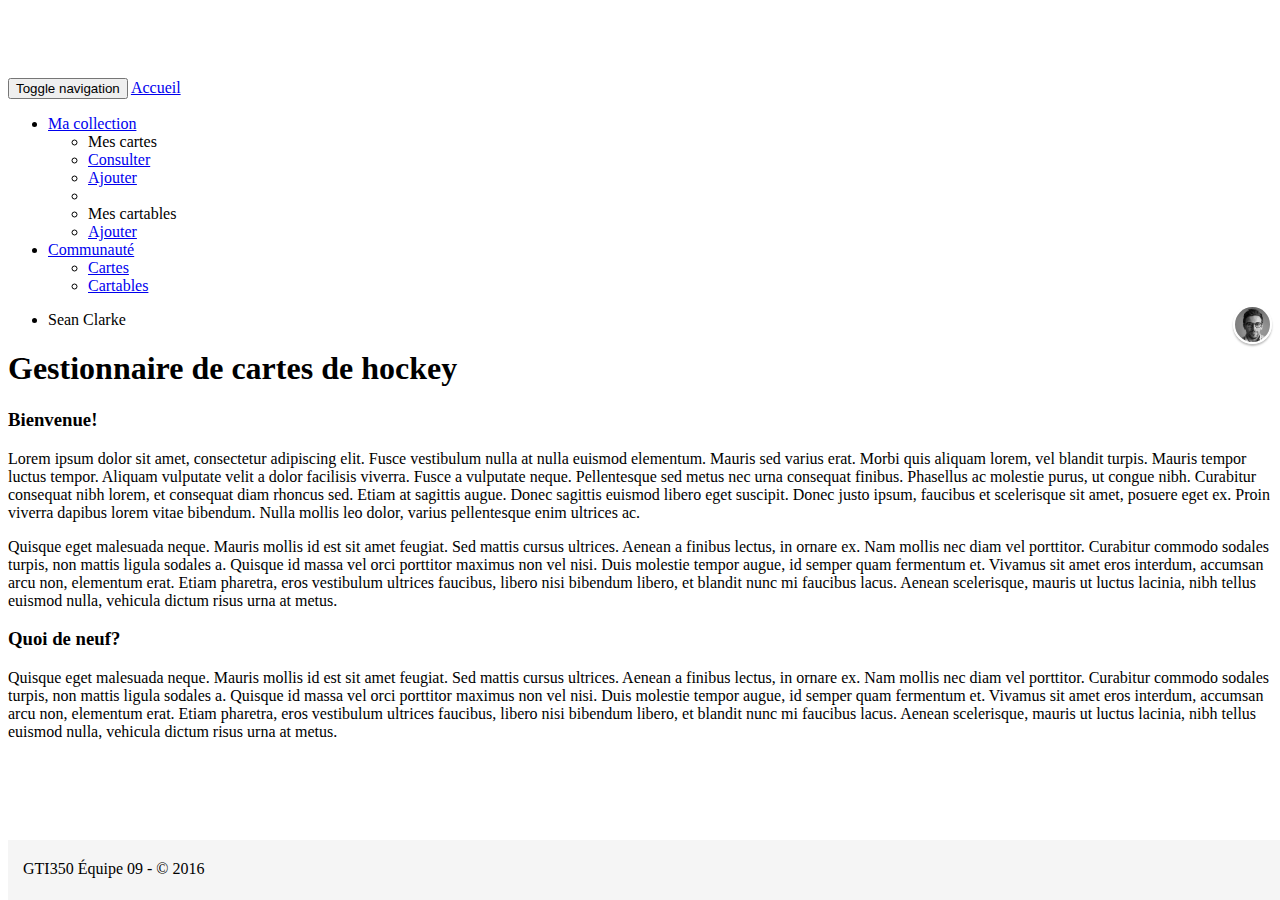
==== commit 13cd6b81: "ADD custom bootstrap" ====
--- a/index.html
+++ b/index.html
@@ -12,7 +12,7 @@
     <title>Gestionnaire de cartes de hockey</title>
 
     <!-- Bootstrap Core CSS -->
-    <link href="css/bootstrap.min.css" rel="stylesheet">
+    <link href="/css/bootstrap.custom.min.css" rel="stylesheet">
     <link href="css/app.css" rel="stylesheet">
 
     <!-- Custom CSS -->
--- a/css/app.css
+++ b/css/app.css
@@ -1,15 +1,29 @@
 .panel-heading .accordion-toggle h4:after {
     /* symbol for "opening" panels */
-    font-family: 'Glyphicons Halflings';  
-    content: "\e114";    
-    float: right;        
-    color: grey;        
+    font-family: 'Glyphicons Halflings';
+    content: "\e114";
+    float: right;
+    color: grey;
     overflow: no-display;
 }
 .panel-heading .accordion-toggle.collapsed h4:after {
     /* symbol for "collapsed" panels */
-    content: "\e080";    
+    content: "\e080";
 }
 a.accordion-toggle{
     text-decoration: none;
-}+}
+img.profile-picture {
+  -moz-border-radius: 50%;
+  -webkit-border-radius: 50%;
+  border-radius: 50%;
+  border: solid 2px #FFF;
+  display: inline-block;
+  -webkit-box-shadow: 0 2px 2px 0 rgba(0,0,0,0.25);
+  box-shadow: 0 2px 2px 0 rgba(0,0,0,0.25);
+  float: right;
+  margin-left: 5px;
+  margin-top: -6px;
+  margin-bottom: -10px;
+  height: 35px;
+}
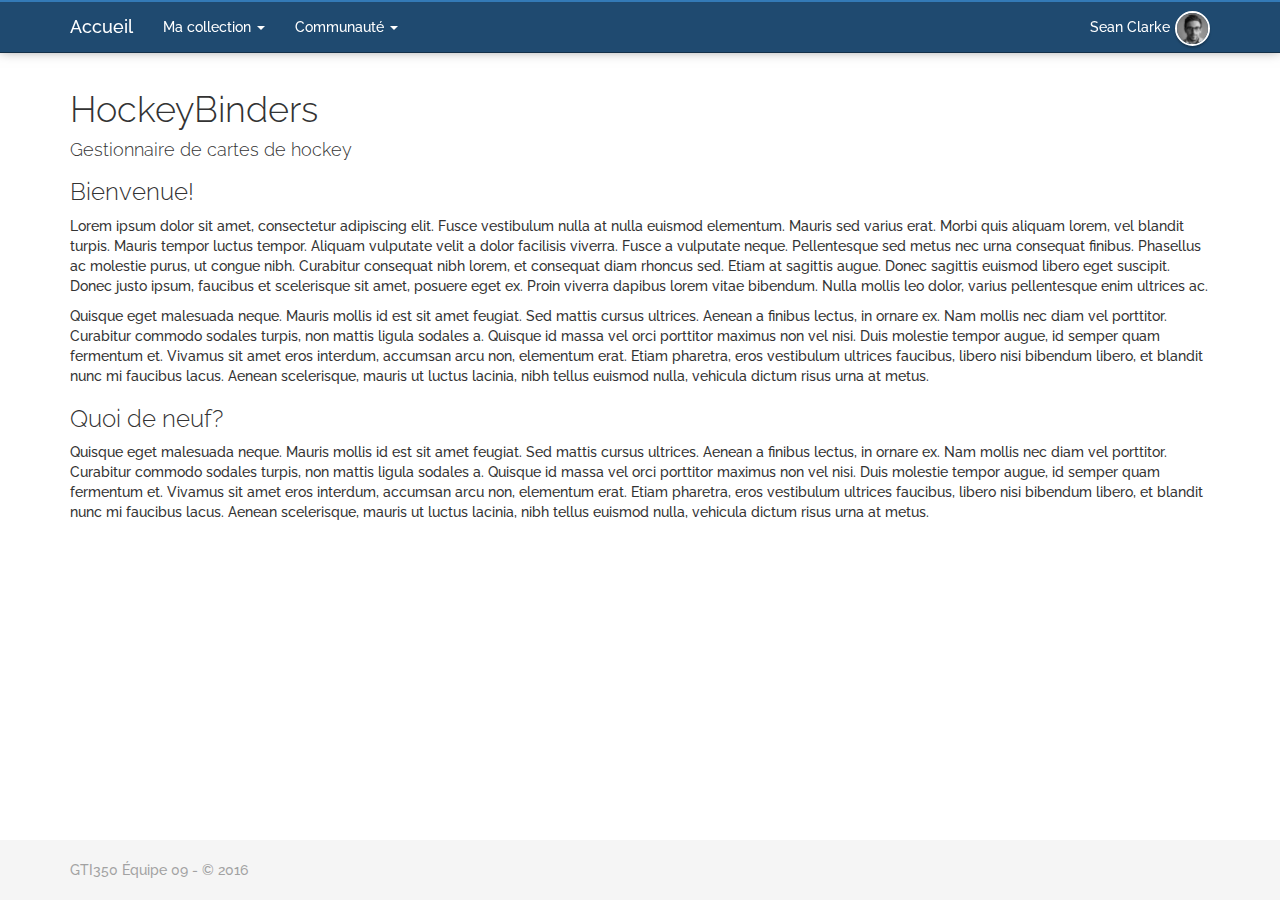
==== commit 47adea9a: "Yoyo master is in da house" ====
--- a/index.html
+++ b/index.html
@@ -41,7 +41,8 @@
 
         <div class="row">
             <div class="col-md-12">
-                <h1>Gestionnaire de cartes de hockey</h1>
+                <h1>HockeyBinders</h1>
+                <h4>Gestionnaire de cartes de hockey</h4>
                 <h3>Bienvenue!</h3>
                 <p>
                     Lorem ipsum dolor sit amet, consectetur adipiscing elit. Fusce vestibulum nulla at nulla euismod elementum. Mauris sed varius erat. Morbi quis      aliquam lorem, vel blandit turpis. Mauris tempor luctus tempor. Aliquam vulputate velit a dolor facilisis viverra. Fusce a vulputate neque. Pellentesque sed metus nec urna consequat finibus. Phasellus ac molestie purus, ut congue nibh. Curabitur consequat nibh lorem, et consequat diam rhoncus sed. Etiam at sagittis augue. Donec sagittis euismod libero eget suscipit. Donec justo ipsum, faucibus et scelerisque sit amet, posuere eget ex. Proin viverra dapibus lorem vitae bibendum. Nulla mollis leo dolor, varius pellentesque enim ultrices ac.
--- a/css/app.css
+++ b/css/app.css
@@ -27,3 +27,20 @@
   margin-bottom: -10px;
   height: 35px;
 }
+
+.alert {
+    display: none;
+}
+
+.nom-cartable-form-group {
+    text-align: left;
+}
+
+#lblNbCartesCartable {
+    display: inline-block;
+    width: 35px;
+}
+
+.dropdown:hover .dropdown-menu {
+   display: block;
+}